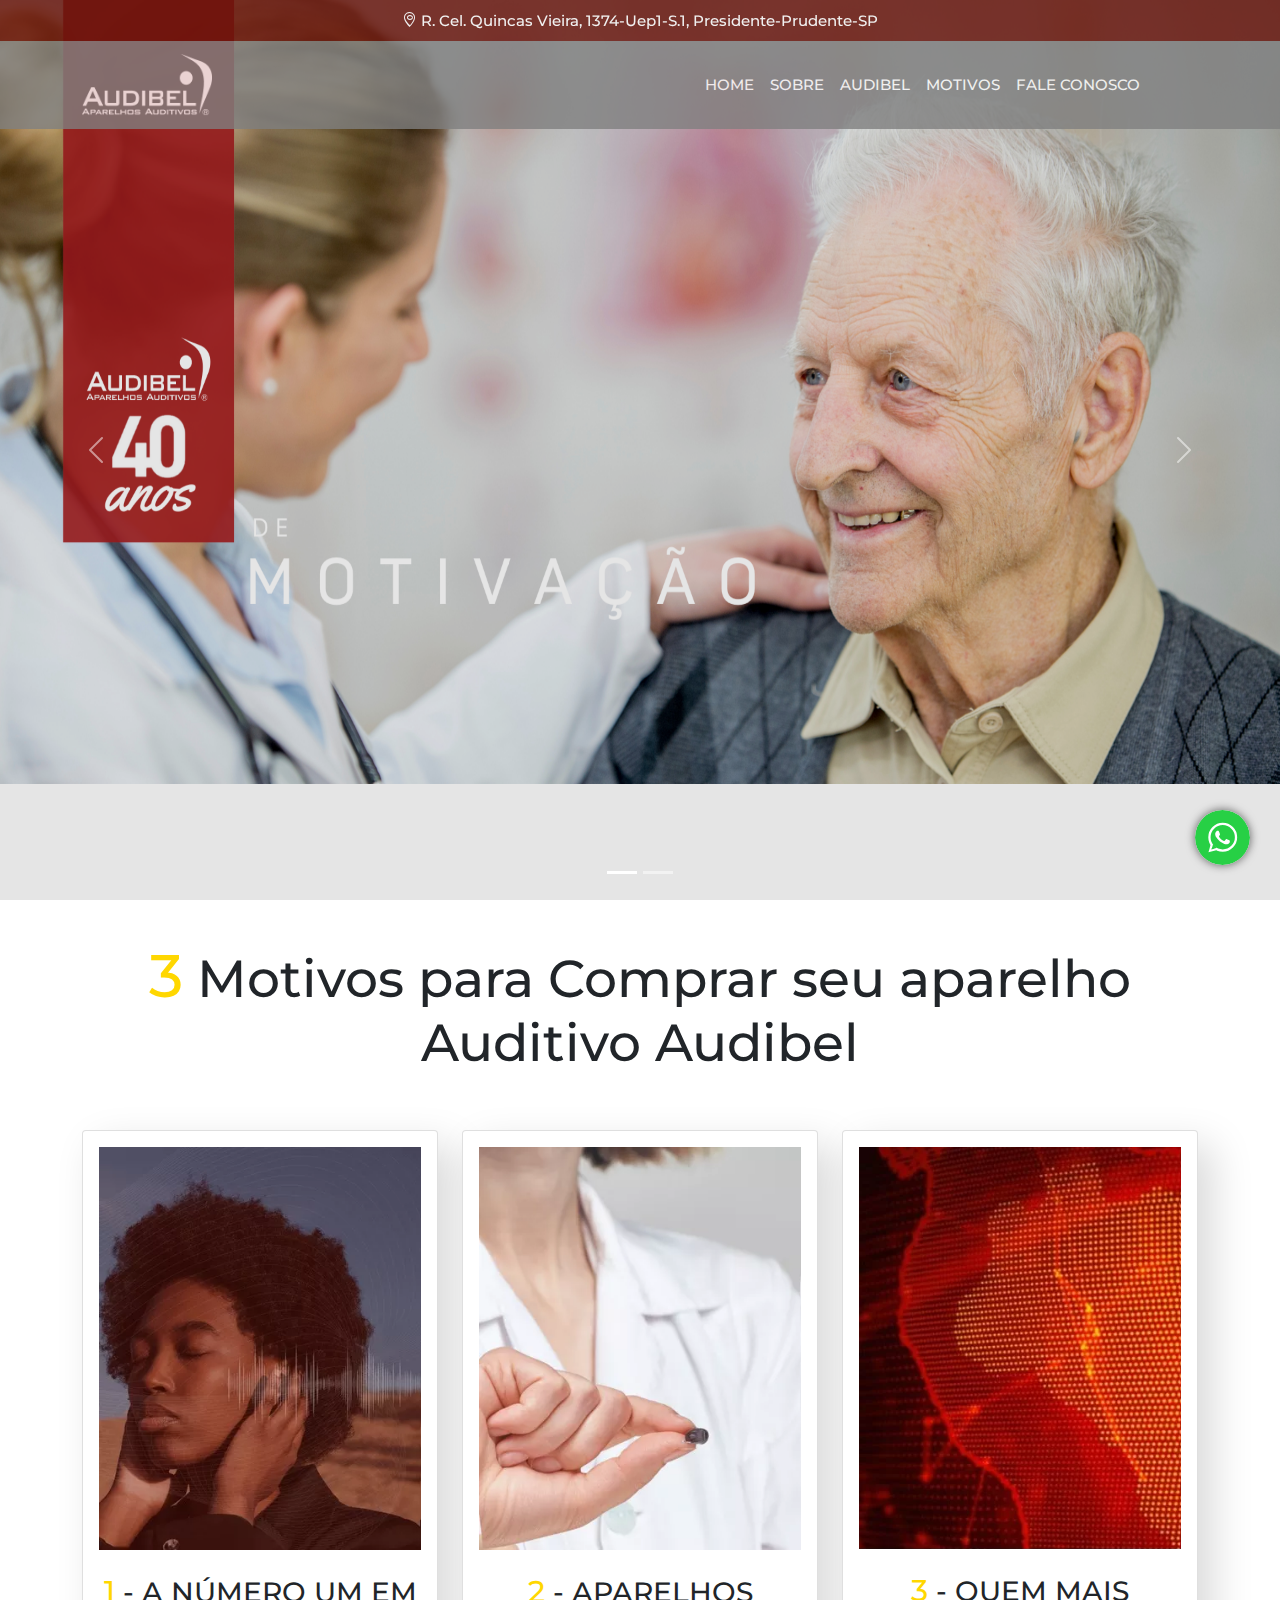
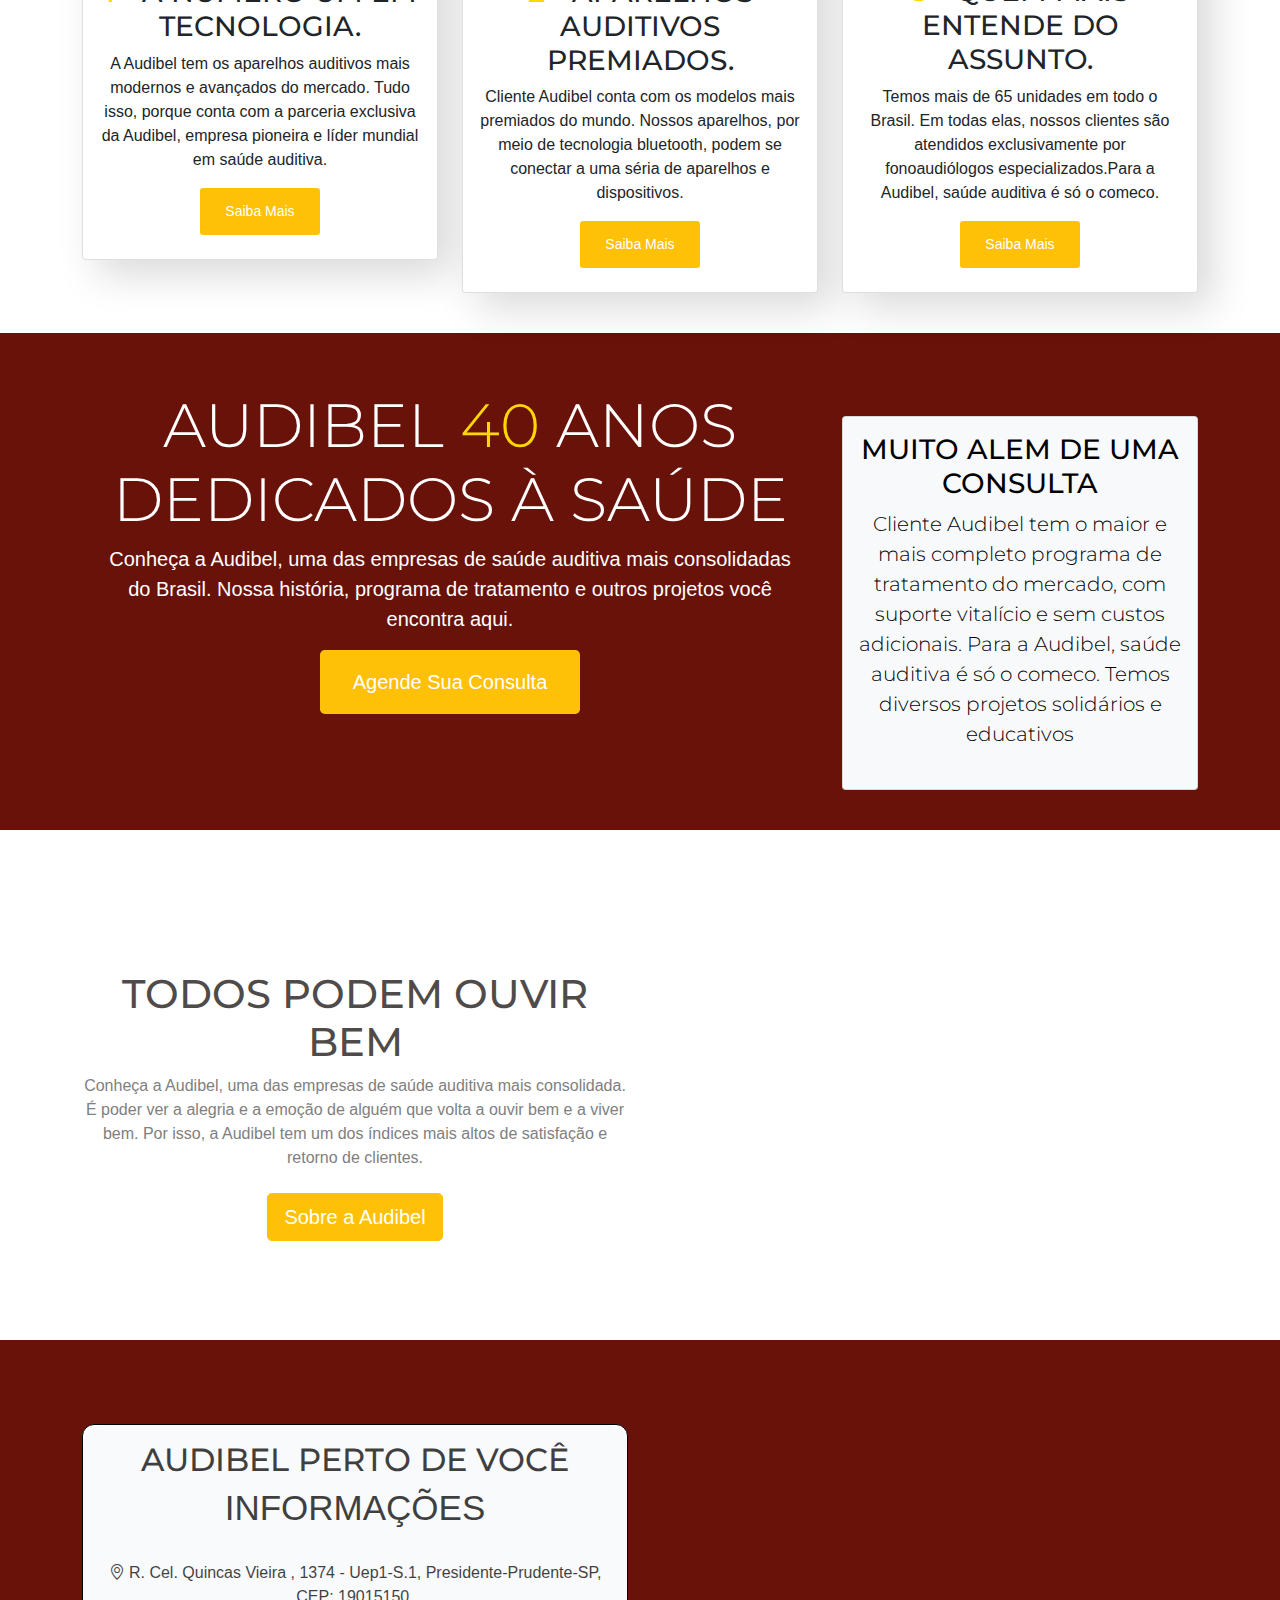
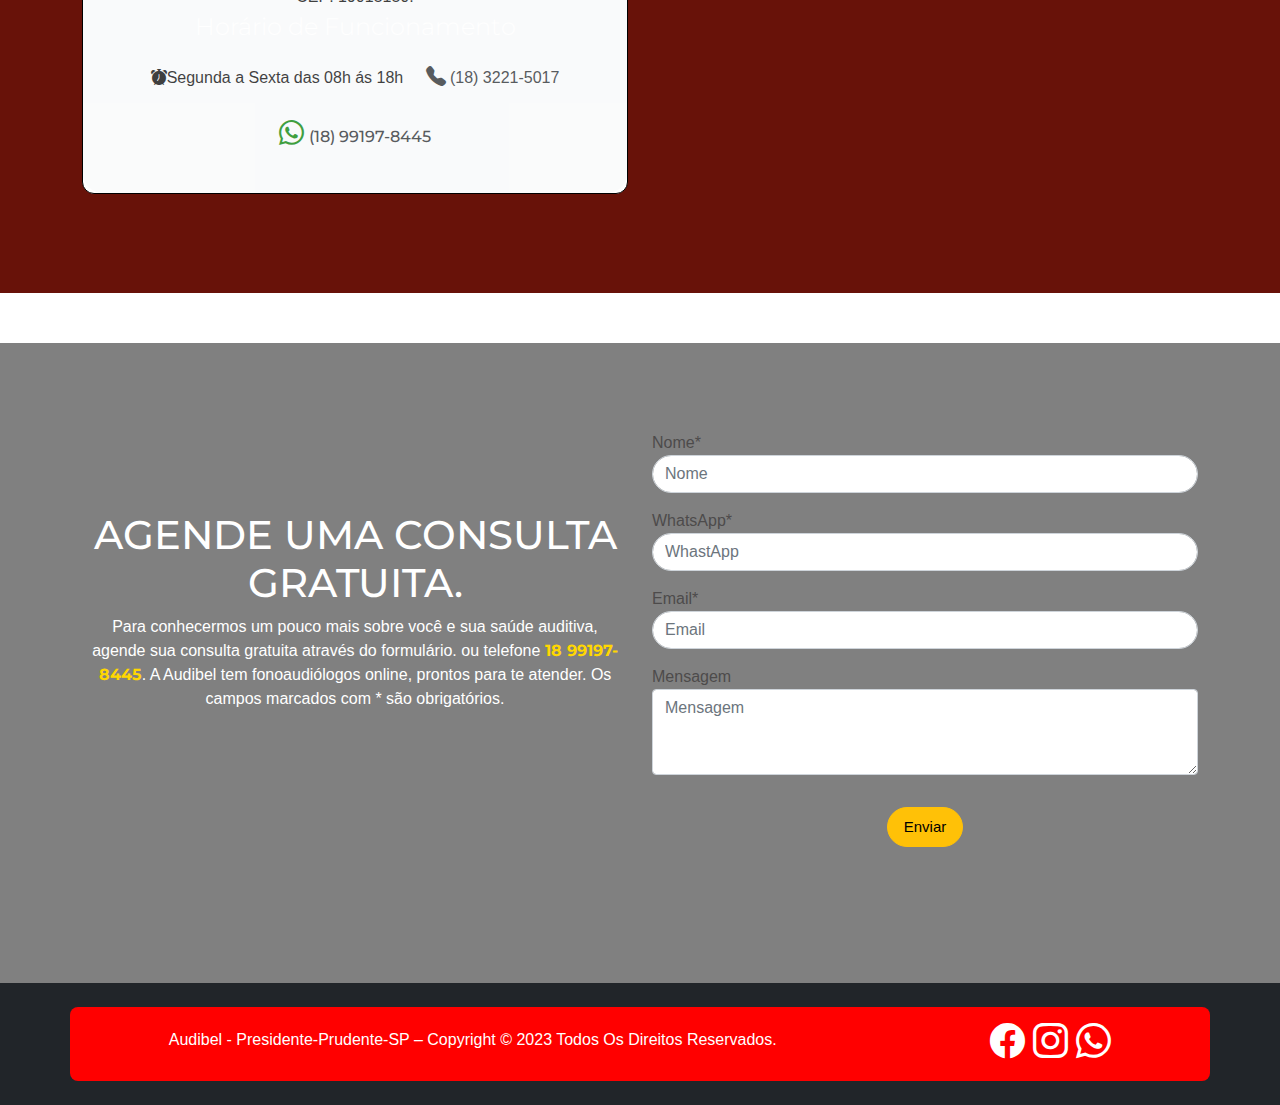
==== index.html @ 016dcfb3 "Add files via upload" ====
<!DOCTYPE html>
<html lang="pt_BR">
<!--divinectorweb.com-->

<head>
  <meta charset="UTF-8">
  <meta http-equiv="X-UA-Compatible" content="IE=edge">
  <meta name="viewport" content="width=device-width, initial-scale=1.0">
  <meta name="description"
    content="Audibel Aparelhos Auditivos de Qualidade, LandinPage para saber mais sobre a Audibel">
  <title>Audibel</title>

  <link rel="icon" style="height: 30px; width: 30px;" alt="logo-audibel" type="image/png" href="img/logo-1.png - Editado (1).png"/>

  <!-- All CSS -->
  <link href="css/bootstrap.min.css" rel="stylesheet">
  <link rel="stylesheet" rel="preconnect"
    href="https://cdn.jsdelivr.net/npm/bootstrap-icons@1.7.2/font/bootstrap-icons.css">
  <link rel="stylesheet" href="css/style.css">
  <link rel="stylesheet" rel="preload"
    href="https://fonts.googleapis.com/css2?family=Montserrat:wght@400;500;700&display=swap'">

</head>

<body>
  <nav id="menu2" class="navbar navbar-expand-lg   container-fluid fixed-top  "
    style="background-color: #681209; color:white">

    <h4 class="bi bi-geo-alt"> R. Cel. Quincas Vieira, 1374-Uep1-S.1, Presidente-Prudente-SP</h4>
  </nav>

  <nav class="navbar navbar-expand-lg navbar-light fixed-top " id="menu" style="margin-top: 41px;">

    <div class="container">
      <a class="navbar-brand" href="#"><span><img src="img/logo-1.png.webp"  alt="logo-audibel"
            style="width: 130px; height: 61.5px;"></span></a>
      <button style="color:gray" class="navbar-toggler  border-0" type="button" data-bs-toggle="collapse"
        data-bs-target="#navbarSupportedContent" aria-controls="navbarSupportedContent" aria-expanded="false"
        aria-label="Toggle navigation ">
        <span class="navbar-toggler-icon"></span>
      </button>


      <div class="collapse navbar-collapse" id="navbarSupportedContent">

        <ul class="navbar-nav ms-auto mb-2 mb-lg-0 ">

          <li class="nav-item">
            <a class="nav-link" href="#">Home</a>
          </li>
          <li class="nav-item">
            <a class="nav-link" href="#about">Sobre</a>
          </li>
          <li class="nav-item">
            <a class="nav-link" href="#services">Audibel</a>
          </li>
          <li class="nav-item">
            <a class="nav-link" href="#portifolio">Motivos</a>
          </li>
          <li class="nav-item">
            <a class="nav-link" href="#contact">Fale Conosco</a>
          </li>

        </ul>
      </div>
    </div>
  </nav>


  <div id="carouselExampleIndicators" class="carousel slide" data-bs-ride="carousel">
    <div class="carousel-indicators">
      <button type="button" data-bs-target="#carouselExampleIndicators" data-bs-slide-to="0" class="active"
        aria-current="true" aria-label="Slide 1"></button>
      <button type="button" data-bs-target="#carouselExampleIndicators" data-bs-slide-to="1"
        aria-label="Slide 2"></button>

    </div>
    <div class="carousel-inner">
      <div class="carousel-item active ">
        <img src="img/Banner40anos2.png" class="d-block w-100 " alt="banner-40-anos" style="width: 1423; height: 784px;">
        <div class="carousel-caption ">

        </div>

      </div>
      <div class="carousel-item ">
        <img src="img/AD7 RIC LI.png" class="d-block w-100 " alt="Audibel">
        <div class="carousel-caption">
          <h2 class="text-justify  ">APARELHOS AUDITIVOS MODERNO</h2>
          <p class="text-justify">Em Presidente-Prudente-SP</p>
          <p class="text-justify ">Com tecnologia premium, a Audibel oferece aparelhos auditivos para
            todos os estilos,
            com diversos modelos para tratamento de zumbidos e perda auditiva.</p>
          <p class=" text-right"><a href="#about" class="btn btn-warning  mt-3" style="color:#ffffffe8">Saiba mais</a></p>
        </div>
      </div>
    </div>

    <button class="carousel-control-prev" type="button" data-bs-target="#carouselExampleIndicators"
      data-bs-slide="prev">
      <span class="carousel-control-prev-icon" aria-hidden="true"></span>
      <span class="visually-hidden">Previous</span>
    </button>
    <button class="carousel-control-next" type="button" data-bs-target="#carouselExampleIndicators"
      data-bs-slide="next">
      <span class="carousel-control-next-icon" aria-hidden="true"></span>
      <span class="visually-hidden">Next</span>
    </button>
  </div>

  <!--  carrousel versao mobile -->
  <div id="carouselExampleSlidesOnly" class="carousel slide" data-bs-ride="carousel" style="display: none;">
    <div class="carousel-inner">
      <div class="carousel-item active">
        <img src="img/40-anos-audibel.jpg.webp" class="d-block w-100" alt="40 anos audibel">
      </div>
      <div class="carousel-item">
        <img src="img/40-anos-audibel.jpg.webp" class="d-block w-100" alt="40 anos audibel">
      </div>
      <div class="carousel-item">
        <img src="img/40-anos-audibel.jpg.webp" class="d-block w-100" alt="40 anos audibel">
      </div>
    </div>
  </div>

  <section id="portifolio" class="portfolio section-padding">
    <div class="container">
      <div class="row">
        <div class="col-md-12">
          <div class="section-header text-center pb-5">
            <h1 style="font-size: 52px;"> <span>3</span> Motivos para Comprar seu
              aparelho Auditivo Audibel</h1>

          </div>
        </div>
      </div>
      <div class="row">
        <div class="col-12 col-md-12 col-lg-4">
          <div class="card text-light text-center bg-white pb-2">
            <div class="card-body text-dark">
              <div class="img-area mb-4">
                <img src="img/numero1-em-tecnologia.jpg.webp" class="img-fluid" alt="Número 1 em tecnologia">
              </div>
              <h3 class="card-title"><span>1</span> - A NÚMERO UM EM TECNOLOGIA.
              </h3>
              <p>A Audibel tem os aparelhos auditivos mais modernos e avançados do mercado. Tudo isso,
                porque conta com a parceria exclusiva da Audibel, empresa pioneira e líder mundial em saúde auditiva.
              </p>
              <button class="btn bg-warning text-dark btn-sm"><a class="nav-link " style="color:#FFF"
                  href="#contact">Saiba
                  Mais</a></button>
            </div>
          </div>
        </div>
        <div class="col-12 col-md-12 col-lg-4">
          <div class="card text-light text-center bg-white pb-2">
            <div class="card-body text-dark">
              <div class="img-area mb-4">
                <img src="img/premiados.jpg.webp" class="img-fluid" alt="Aparelhos premiados">
              </div>
              <h3 class="card-title"><span>2</span> - APARELHOS AUDITIVOS
                PREMIADOS.</h3>
              <p>Cliente Audibel conta com os modelos mais premiados do mundo. Nossos aparelhos, por meio
                de tecnologia bluetooth, podem se conectar a uma séria de aparelhos e dispositivos.</p>
              <button class="btn bg-warning text-dark btn-sm" alt="Saiba-mais"><a class="nav-link" style="color:#FFF"
                  href="#contact">Saiba
                  Mais</a></button>
            </div>
          </div>
        </div>

        <div class="col-12 col-md-12 col-lg-4">
          <div class="card text-light text-center bg-white pb-2">
            <div class="card-body text-dark">
              <div class="img-area mb-4">
                <img src="img/quem-mais-entende-do-assunto.jpg.webp" class="img-fluid"
                  alt="Quem mais entende do assunto">
              </div>
              <h3 class="card-title"><span>3</span> - QUEM MAIS ENTENDE DO
                ASSUNTO.</h3>
              <p>Temos mais de 65 unidades em todo o Brasil. Em todas elas, nossos clientes são atendidos
                exclusivamente por fonoaudiólogos especializados.Para a Audibel, saúde auditiva é só o comeco.</p>
              <button class="btn bg-warning text-dark btn-sm"><a class="nav-link" alt="Saiba-mais" style="color:#FFF"
                  href="#contact">Saiba
                  Mais</a></button>
            </div>
          </div>
        </div>
      </div>
    </div>
  </section>

  <section class="services section-padding" id="services" style="background-color:#681209;">
    <div class="container">

      <div class="row">
        <div class="col-12 col-md-12 col-lg-8">
          <div class="card text-red text-center  border-0">
            <div class="card-body " style="background-color: #681209;align-items: center;" >

              <h1 class="lead">AUDIBEL
                <span>40</span> ANOS DEDICADOS À SAÚDE
              </h1>
              <p>Conheça a Audibel, uma das empresas de saúde auditiva mais
                consolidadas do Brasil. Nossa história, programa
                de tratamento e outros projetos você encontra aqui.</p>
              <button class="btn bg-warning text-dark  btn-lg" alt="Agende-sua-consulta"><a style="color:white"
                  class="nav-link" href="#contact">Agende Sua Consulta</a></button>
            </div>
          </div>
        </div>
        <div class="col-12 col-md-12 col-lg-4" style="margin-top: 43px;">
          <div class="card text-black text-center bg-light pb-2">
            <div class="card-body">
              <h3 class="card-title" style="color:black; font-weight: 500;">MUITO ALEM DE UMA CONSULTA</h3>
              <p class="lead" style="color:black">Cliente Audibel tem o maior e mais completo programa de tratamento do
                mercado,
                com suporte vitalício e sem custos adicionais. Para a Audibel, saúde auditiva é só o comeco.
                Temos diversos projetos solidários e educativos
              </p>
            </div>
          </div>
        </div>

      </div>
    </div>
  </section>

  <!-- about section starts -->
  <section id="about" class="about section-padding">
    <div class="container ">

      <div class="row">
        <div class="col-lg-6 col-md-12 col-12">
          <div class="about-text text-center">
            <h1 style="color:#504b4b;">TODOS PODEM OUVIR BEM</h1>
            <p style="color:gray;">Conheça a Audibel, uma das empresas de saúde auditiva mais consolidada. É poder ver a
              alegria e a emoção de alguém que volta a ouvir bem e a viver bem. Por isso, a Audibel tem um dos índices
              mais altos de satisfação e retorno de clientes.</p>
            <button class="btn "><a style="color:white" href="#" class="btn btn-warning btn-lg">Sobre a Audibel</a></button>
          </div>
        </div>
        <div class="col-lg-6 col-md-12 col-12">
          <div class="ratio ratio-16x9">
            <iframe  width="400" height="600" src="https://www.youtube.com/embed/g78sGVKvtx4"
              title="Video_Audibel" frameborder="0"
              allow="accelerometer; autoplay; clipboard-write; encrypted-media; gyroscope; picture-in-picture; web-share"
              allowfullscreen></iframe>
          </div>

        </div>
      </div>
    </div>
    

  </section>
  <section class="services section-padding" id="services"  style="background-color: #681209;opacity:1;margin-bottom: 50px;">
    <div class="container ">

      <div class="row ">
        <div class="col-12 col-md-12 col-lg-6">
          <div class="card  text-center  border-1" style="border-radius: 12px;border: 4px solid black; margin-top: 44PX;">
            <div class="card-body border-0 bg-light opacity-75" style="border-radius: 20px;">
              <h3 class="lead" style="font-size: 32px;color:#000;font-weight:500;">AUDIBEL PERTO DE VOCÊ</h3>
              <h1 class="lead" style=" font-size:35px; color:#000; font-weight:400">
                INFORMAÇÕES</h1><br>


              <span class="bi bi-geo-alt" style="color:#000; font-size:16px;">  R. Cel. Quincas Vieira
                , 1374 - Uep1-S.1, Presidente-Prudente-SP, CEP:&nbsp19015150.
              </span>
              <p  class="lead"style="font-size: 24px;color:#FFF">Horário de Funcionamento</p>
              <span class="bi bi-alarm-fill" style="color:#000; font-size:16px; gap: 10px;">Segunda a Sexta das 08h ás
                18h</span>

                 <!-- dando espaço em branco entre o endereço e o telefone -->
                &nbsp &nbsp
              
              <i class="bi bi-telephone-fill" style="font-size:20px;"></i> (18) 3221-5017
              <div style="text-align: center;"><br>
              
                  <a class="bi bi-whatsapp" 
                    href="https://api.whatsapp.com/send?phone=5518991978445&amp;text=Ol%C3%A1,%20vim%20do%20site,%20quero%20mais%20informa%C3%A7%C3%B5es%20sobre%20como%20agendar%20minha%20consulta."
                    style="color:green; font-weight: bold; font-size: 25px;" target="_blank" aria-label="Numero-whats"></a> <span style="font-weight: 500;font-size: px;">(18) 99197-8445</span>
              </div><br>
            </div>
          </div>
        </div>
        <div class="col-12 col-md-12 col-lg-6 ">

          <iframe src="https://www.google.com/maps/embed?pb=!1m18!1m12!1m3!1d3696.179293055522!2d-51.392634724550746!3d-22.11913871019728!2m3!1f0!2f0!3f0!3m2!1i1024!2i768!4f13.1!3m3!1m2!1s0x9493f44ac1602f5d%3A0x6b54326c8c02b0c9!2sR.%20Cel.%20Quincas%20Vieira%2C%201374%20-%20Vila%20Ocidental%2C%20Pres.%20Prudente%20-%20SP%2C%2019015-220!5e0!3m2!1sen!2sbr!4v1683729857571!5m2!1sen!2sbr" width="600" height="450" style="border:0;" allowfullscreen="" loading="lazy" referrerpolicy="no-referrer-when-downgrade" "></iframe>
        </div>
      </div>

    </div>
    </div>
  </section>

  <section id="contact" class="contact section-padding " style="background-color:gray">
    <div class="container mt-5 mb-5">
      <div class="row">

        <div class="col-12 col-md-12 col-lg-6">
          <div class="section-header text-center pb-5" style="color:#FFF">
            <h2 style="font-size: 40px; margin-top: 80px;">AGENDE UMA
              CONSULTA GRATUITA.</h2>

            <p>Para conhecermos um pouco mais sobre você e sua saúde auditiva, <br>agende sua consulta gratuita através
              do formulário.
              ou telefone <span style="color: gold;font-weight: bold;">18 99197-8445</span>. A Audibel tem fonoaudiólogos online, prontos para te atender.

              Os campos marcados com * são obrigatórios.</p><br>
            
        </div>
        </div>
        <div class="col-12 col-md-12 col-lg-6">
          <div class="section-header text-center pb-5" style="color:#FFF">
           
            <form target="/contact"  action="https://formsubmit.co/fernando.neves@audibelweb.com.br"  method="POST" p-4 m-auto>
              <div class="row">
                <div class="col-md-12">
                  <div class="mb-3">
                    <label style="float:left" for="Name">Nome*</label>      
                    <input name="name" class="form-control" placeholder="Nome" required="" type="text" required>
                    
                  </div>
                </div>
                <div class="col-md-12">
                  <div class="mb-3">
                    <label style="float:left" for="Name">WhatsApp*</label>              
                    <input name="number" class="form-control" placeholder="WhastApp" required="" type="number" required>
                  </div>
                </div>
                  <div class="mb-3">
                    <label style="float:left" for="Name">Email*</label>                  
                    <input name="email" class="form-control" placeholder="Email" required type="email">
                  </div>
                </div>
                <div class="col-md-12">
                  <div class="mb-3">
                    <label style="float:left" for="Name">Mensagem</label> 
                    <textarea name="message"class="form-control" placeholder="Mensagem"  rows="3"></textarea>
                  </div>
                </div>

                <button style="border-radius: 25px;font-size:15px"class="btn btn-warning  btn-block mt-3 btn-lg" type="submit">Enviar</button>
                <input type="hidden" name="_subject" value="Novo Contato!" />
                <input type="text" name="_honey" style="display: none;" />
                <input type="hidden" name="_captcha" value="false" />
                              
              </div>
                        
            </form>

        
          </div>
        </div>
      </div>

    </div>
  </section>
  <!-- contact ends -->
  <!-- footer starts -->
  <footer class="bg-dark p-4 ">
    <div class="container p-2 opacity-70" style="background-color: red; border-radius: 8px;">
      <p class="text-white">Audibel - Presidente-Prudente-SP – Copyright © 2023 Todos Os Direitos Reservados.</p>

      <ul style="display: flex; gap: 8px;">
        <li><a class="bi bi-facebook" href="https://www.facebook.com/audibelbrasil/?locale=pt_BR" target="_blank"
            aria-label="facebook" alt="facebook-audibel"></a>
        </li>
        <li> <a class="bi bi-instagram" href="https://www.instagram.com/audibel.oficial/" target="_blank"
            alt="instagram-audibel" aria-label="instagram"></a></a></li>
        <li> <a class="bi bi-whatsapp"
            href="https://api.whatsapp.com/send?phone=5518991978445&amp;text=Ol%C3%A1,%20vim%20do%20site,%20quero%20mais%20informa%C3%A7%C3%B5es%20sobre%20como%20agendar%20minha%20consulta."
            target="_blank" alt="whatsApp-audibel" aria-label="whats-app"></a> </a></li>
      </ul>

    </div>
  </footer>

  <!-- START Widget WhastApp hospedagemwordpresspro -->
  <div class="whatsbutton">
    <a href="https://api.whatsapp.com/send?phone=5518991978445&9&text=%20Olá%20gostaria%20de%20mais%20informações%20sobre%20a%20Audibel"
      class="bt-whatsApp" target="_blank" alt="botao-whats-app" aria-label="whats-app"
      style="right:25px; position:fixed;width:60px;height:60px;bottom:40px;z-index:100;">
      <img
        src="[data-uri]"
        alt="" width="55px">
    </a>
  </div>

  <!-- All Js -->
  <script src="js/bootstrap.bundle.min.js"></script>
  <script src="https://ajax.googleapis.com/ajax/libs/jquery/3.6.1/jquery.min.js"></script>
  

  <script src="js/script.js"></script>


</body>

</html>




<!--for getting the form download the code from download button-->
---- css/style.css ----
@import url('https://fonts.googleapis.com/css2?family=Montserrat:wght@400;500;700&display=swap');

@font-face {
	font-family: 'Montserrat';
	font-style: normal;
	font-weight: 400;
	src: local('Montserrat Regular'), local('Montserrat-Regular'),
		url('https://fonts.googleapis.com/css2?family=Montserrat:wght@400;500;700&display=swap') format('woff2');
	font-display: swap;
}

* {
	font-family: 'Montserrat', sans-serif;
	margin: 0;
	padding: 0;
	
}

input{
	border-radius: 20px !important;
}
label{
	color:#4d4b4b
}
body {
	background: #FFF;
}

#fixo {
	position: absolute;
}

.navbar {
	background-color: gray;
	opacity: 0.8
}

.card-blog{
	display: flex;
	justify-content: space-around;
}
#menu2 {
	opacity: 0.9.5;
	height: 41px;
}

.navbar h4 {
	color: #FFF;
	font-size: 15px;
	text-align: center;
	padding: 1em;
	position: absolute;
	top: 50%;
	left: 50%;
	margin-right: -50%;
	transform: translate(-50%, -50%)
}

.carousel-caption h2 {
	color: #891819;
	font-weight: 500;
	margin-left: 500px;
	font-size: 23px;
}

.carousel-caption p {
	color: #FFF;
	text-shadow: 1px 1px 2px black;
	font-size: large !important;
	margin-left: 450px !important;
}

.carousel-caption p a {
	color: #FFF;
}

#portifolio h1 span {
	color: gold !important;
	font-size: 60px !important;
	font-weight: 500;
}

.card-body h3 span {
	color: gold;
	font-size: 30px;
}

#services .card-body h1 {
	font-size: 61px;
	color: #FFF;
}

#services .card-body h1 span {
	color: gold;
}

#services .card-body p {
	font-size: 20px;
	color: #FFF;
}


#WhatsMobile button {
	background-color: green;
	border-radius: 10px;

}

.btn a {
	color: white
}

.fixed {
	display: block;
	position: fixed;
	z-index: 9;
	background-color: gray;
	opacity: 1;
}


.section-padding {
	padding: 40px 0;
}

.carousel-item {
	height: 100vh;
	min-height: 300px;
	object-fit: cover;
}

h5 {
	padding-left: 50px;
}

.carousel-caption {
	bottom: 210px;
	z-index: 2;
	float: right;
	margin-bottom: auto;

}

.carousel-caption h5 {
	font-size: 35px;
	text-transform: uppercase;
	letter-spacing: 2px;
	margin-top: 25px;
}

.carousel-caption p {
	width: 60%;
	margin: auto;
	font-size: 15px;
	line-height: 1.9;
}

.carousel-inner:before {
	content: '';
	position: absolute;
	width: 100%;
	height: 100%;
	top: 0;
	left: 0;
	background: rgba(0, 0, 0, 0.1);
	z-index: 1;
}

.navbar .getstarted {
	margin-left: 30px;
	border-radius: 4px;
	font-weight: 400;
	color: rd;
	text-decoration: none;
	padding: .5rem 1rem;
	line-height: 2.3;
}

.navbar-nav a {
	font-size: 15px;
	text-transform: uppercase;
	font-weight: 500;
}

#navbarSupportedContent {
	margin-right: 50px;
}


.container #navbarSupportedContent ul li a {
	color: #fff;
}

.container #navbarSupportedContent ul li a:hover {
	color: #D3242C;
	font-weight: bold;
}

.navbar-light .navbar-brand {
	color: #000;
	font-size: 25px;
	text-transform: uppercase;
	font-weight: bold;
	letter-spacing: 2px;

}

.navbar-light .navbar-brand:focus,
.navbar-light .navbar-brand:hover {
	color: #000;
}

.navbar-light .navbar-nav .nav-link {
	color: #000;
}

.navbar-light .navbar-nav .nav-link:focus,
.navbar-light .navbar-nav .nav-link:hover {
	color: #000;
}

.w-100 {
	height: 100vh;
}

.navbar-toggler {
	padding: 1px 5px;
	font-size: 18px;
	line-height: 0.3;
}

.portfolio .card {
	box-shadow: 15px 15px 40px rgba(0, 0, 0, 0.15);
}

.team .card {
	box-shadow: 15px 15px 40px rgba(0, 0, 0, 0.15);
}

.services .card-body i {
	font-size: 50px;
}

.services iframe {
	margin-bottom: 50px;
	
}

.team .card-body i {
	font-size: 20px;
}

#about .container {
	height: 430px;
}

.container iframe {
	height: 371px;
	border-radius: 13px;
	margin-top: 45PX;
}

.about-text {
	margin-top: 100px;
}



footer .container {
	display: flex;
	justify-content: space-around;
	align-items: center;

	text-align: center;
}

footer p {
	margin-top: 8px;
	text-align: center;
}

footer .container a {
	font-size: 35px;
	color: white;

}

footer ul {
	display: flex;
	gap: 9px;
	list-style: none;
	margin-bottom: 5px;
}


footer .bi-facebook:hover {
	color: rgb(77, 176, 209);
	font-weight: bold;
}

footer .bi-instagram:hover {
	color: rgb(212, 49, 212);
	font-weight: bold;
}

footer .bi-whatsapp:hover {
	color: rgb(49, 212, 84);
	font-weight: bold;
}

button:hover {
	transform: scale(1.1);
	transition: all 0.5s;
}

.whatsbutton a img:hover {
	transform: scale(1.2);
	transition: all 0.5s;
}

.whatsbutton a img {
	box-shadow: 0 0 10px rgba(0, 0, 0, 0.1);
	-webkit-box-shadow: 0 0 10px rgba(0, 0, 0, 0.6);
	border-radius: 30px;

}

.whatsapp-icon.svg {
	font-size: 15px;
}

#robbu-whatsapp-button:hover {
	transform: scale(1.1);
	transition: all 0.5s;
}

.whatsbutton a img {
	margin-top: 10px;
}

.card-body img {
	transition: all 0.5s;
	cursor: pointer;
}

img:hover {
	-webkit-filter: drop-shadow(15px 10px 5px rgba(0, 0, 0, .5));
	filter: drop-shadow(15px 10px 5px rgba(0, 0, 0, .5));
}

/*Responsividade da pagina*/

@media only screen and (min-width: 768px) and (max-width: 991px) {
	#navbarSupportedContent ul {
		display: flex !important;
	}

	.carousel-caption {
		bottom: 370px;
	}

	.carousel-caption p {
		width: 100%;
	}

	.card {
		margin-bottom: 30px;
	}

	.img-area img {
		width: 100%;
	}

	.container iframe {
		height: 80%;
	}

	#about .container {
		height: 630px;
	}
	.about-text{
		margin-bottom: 30px;
	}

	#about{
		margin-bottom: 50px;
	}

	.carousel-img {
		width: 50px;
		height: 50px;
		background-size: cover;

	}

	#carouselExampleIndicators {
		display: none;
	}

	#carouselExampleSlidesOnly {
		display: inline !important;
	}

	.carousel-item {
		height: 93vh;
		min-height: 300px;
		object-fit: cover;
	}

	a img {
		width: 50px;
		margin-left: 10px;
		margin-top: 30px;
	}

	#services iframe {
		width: 680px;
	}

	#menu2 h4 {
		opacity: none;
		font-size: 15px;
		margin-top: 1px;
	}

	#navbarSupportedContent {

		margin-left: 60px;
	}
}

@media only screen and (max-width: 767px) {
	.navbar-nav {
		text-align: center;
	}

	.carousel-caption {
		bottom: 125px;
	}

	.carousel-caption h5 {
		font-size: 17px;
	}

	.carousel-caption a {
		padding: 10px 15px;
		font-size: 15px;
	}

	.carousel-caption p {
		width: 100%;
		line-height: 1.6;
		font-size: 12px;
	}

	.about-text {
		padding-top: 10px;
	}

	.card {
		margin-bottom: 10px;
	}

	.container iframe {
		height: 80%;
		

	}

	#about .container {
		height: 550px;
	}

	#about {
		margin-bottom: 120px;
	}
    .about-text{
		margin-bottom: 70px;
	}

	nav .navbar-toggler {
		margin-right: 10px;

	}

	.carousel-item {
		height: 91vh;
		min-height: 300px;
		object-fit: cover;
	}

	.carousel-item img {

		object-fit: fit;

	}

	iframe {
		width: 300px;
		height: 300px;
	}

	#carouselExampleIndicators {
		display: none;
	}

	#carouselExampleSlidesOnly {
		display: inline !important;
	}

	footer .container a {
		font-size: 16px !important;
		gap: 8px;
	}

	#services iframe {
		width: 330px;
		
	}

	hr {
		display: none;
	}

	.navbar li button {
		display: none;
	}

	.whatsbutton a img {
		width: 45px;
		margin-top: 30px;
		margin-left: 17px;
	}

	br {
		display: none;
	}

	#menu2 h4 {
		opacity: none;

		font-size: 10px;
		margin-top: 1px;
	}

	#menu2 {
		height: 41px;
	}

	#navbarSupportedContent {

		margin-right: 220px;
	}

	.card-blog{
		display: block;
	}


}
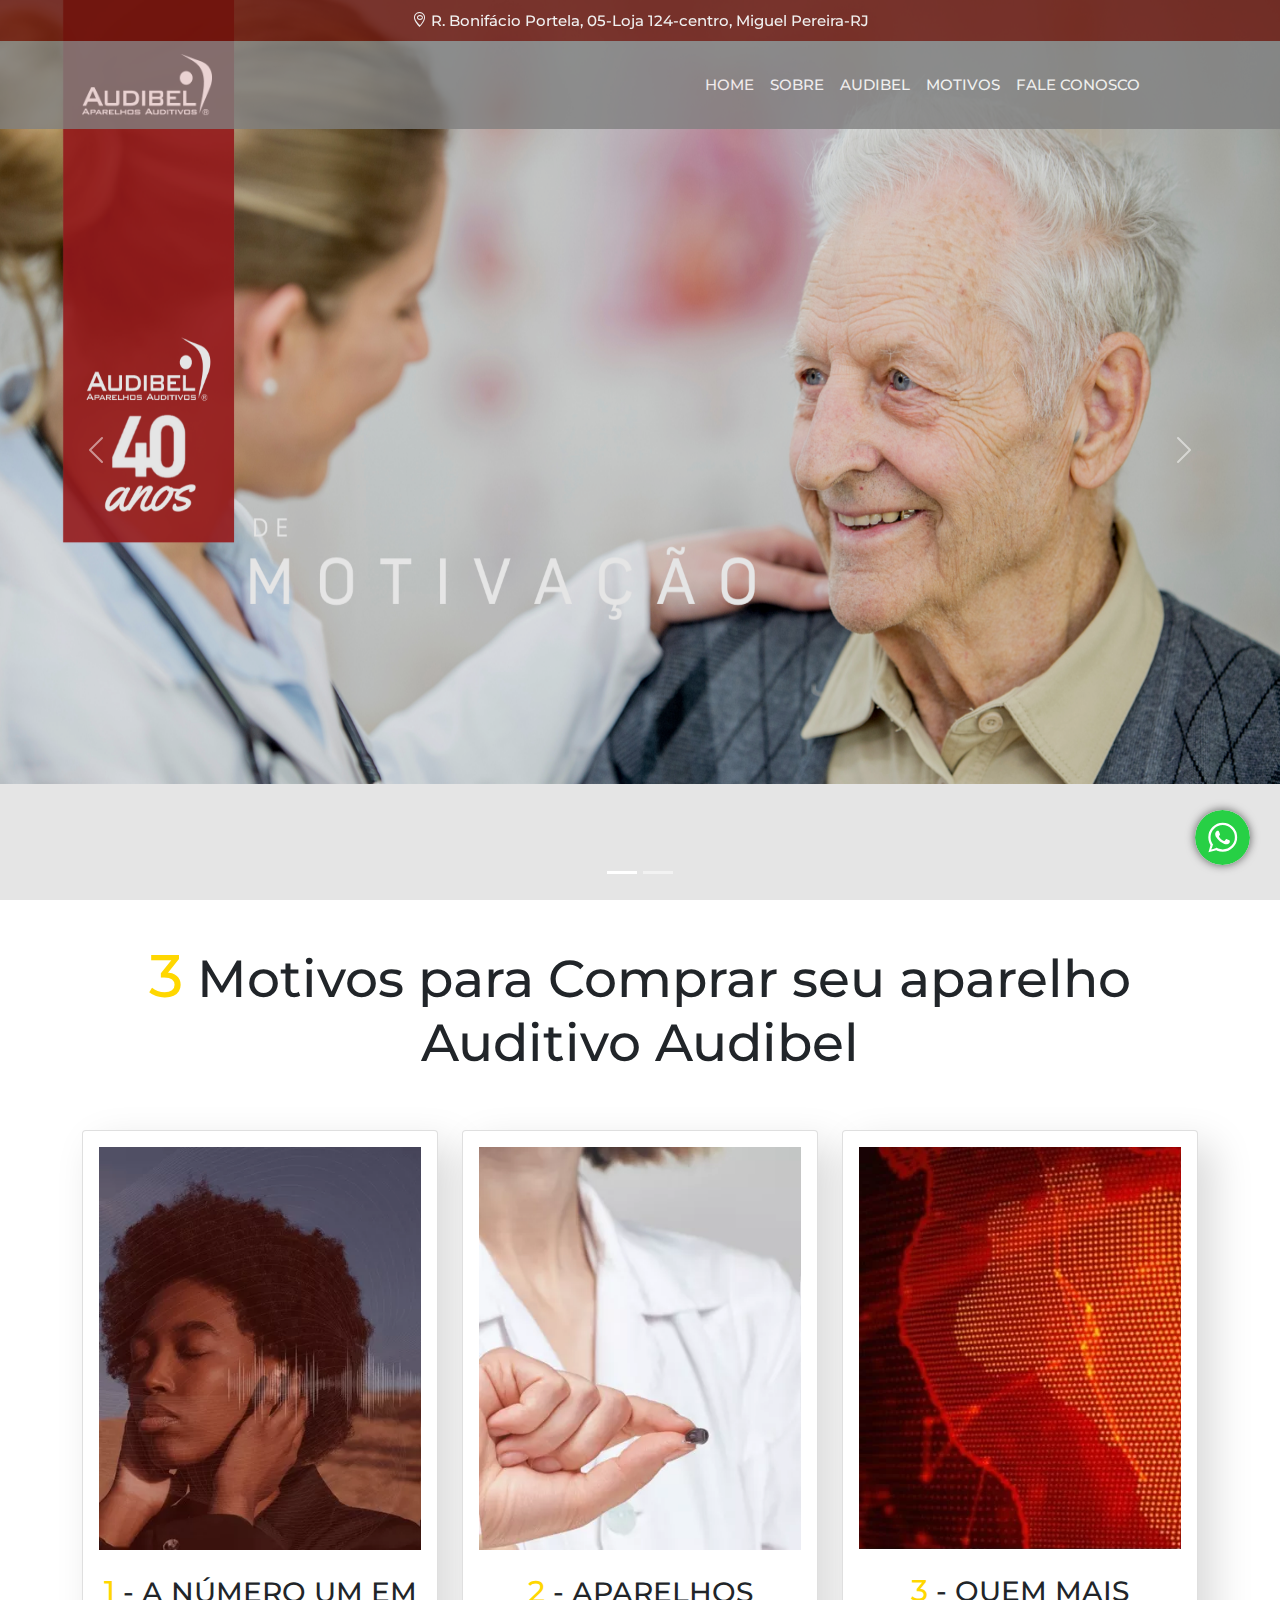
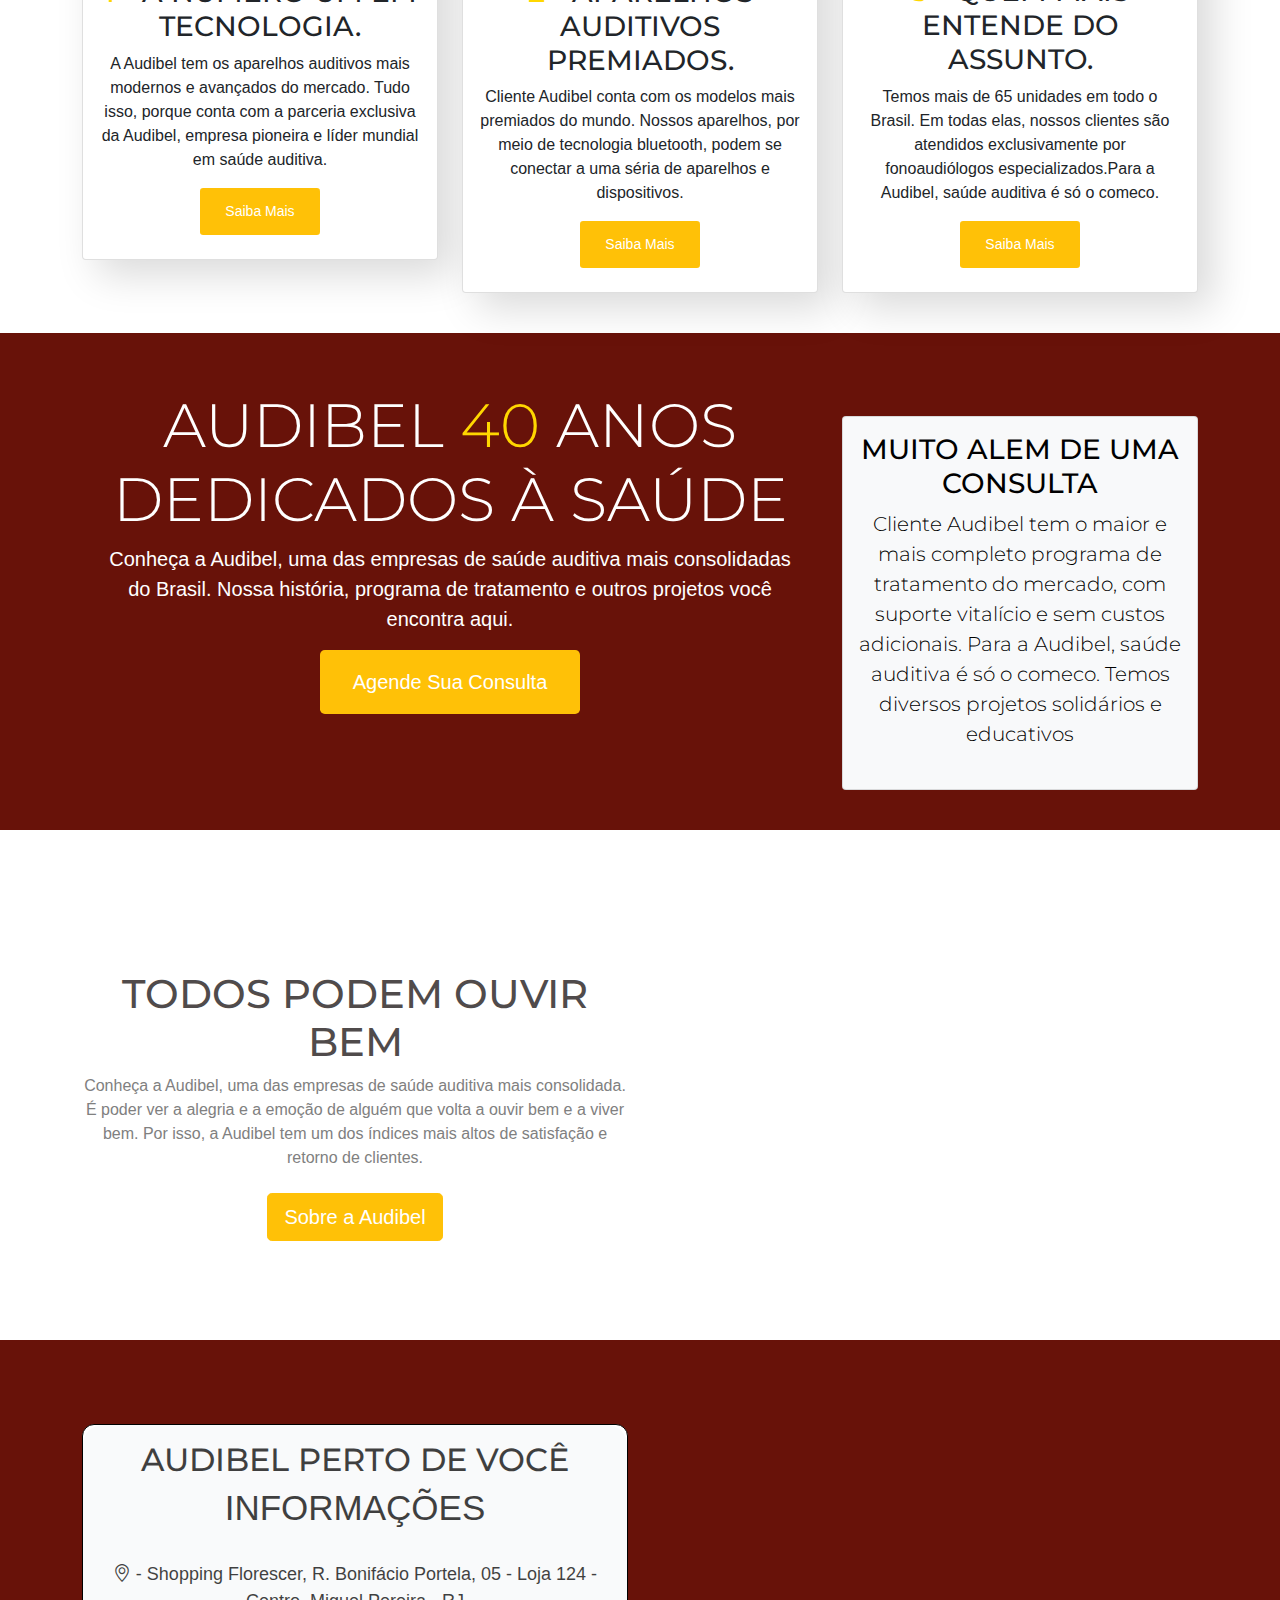
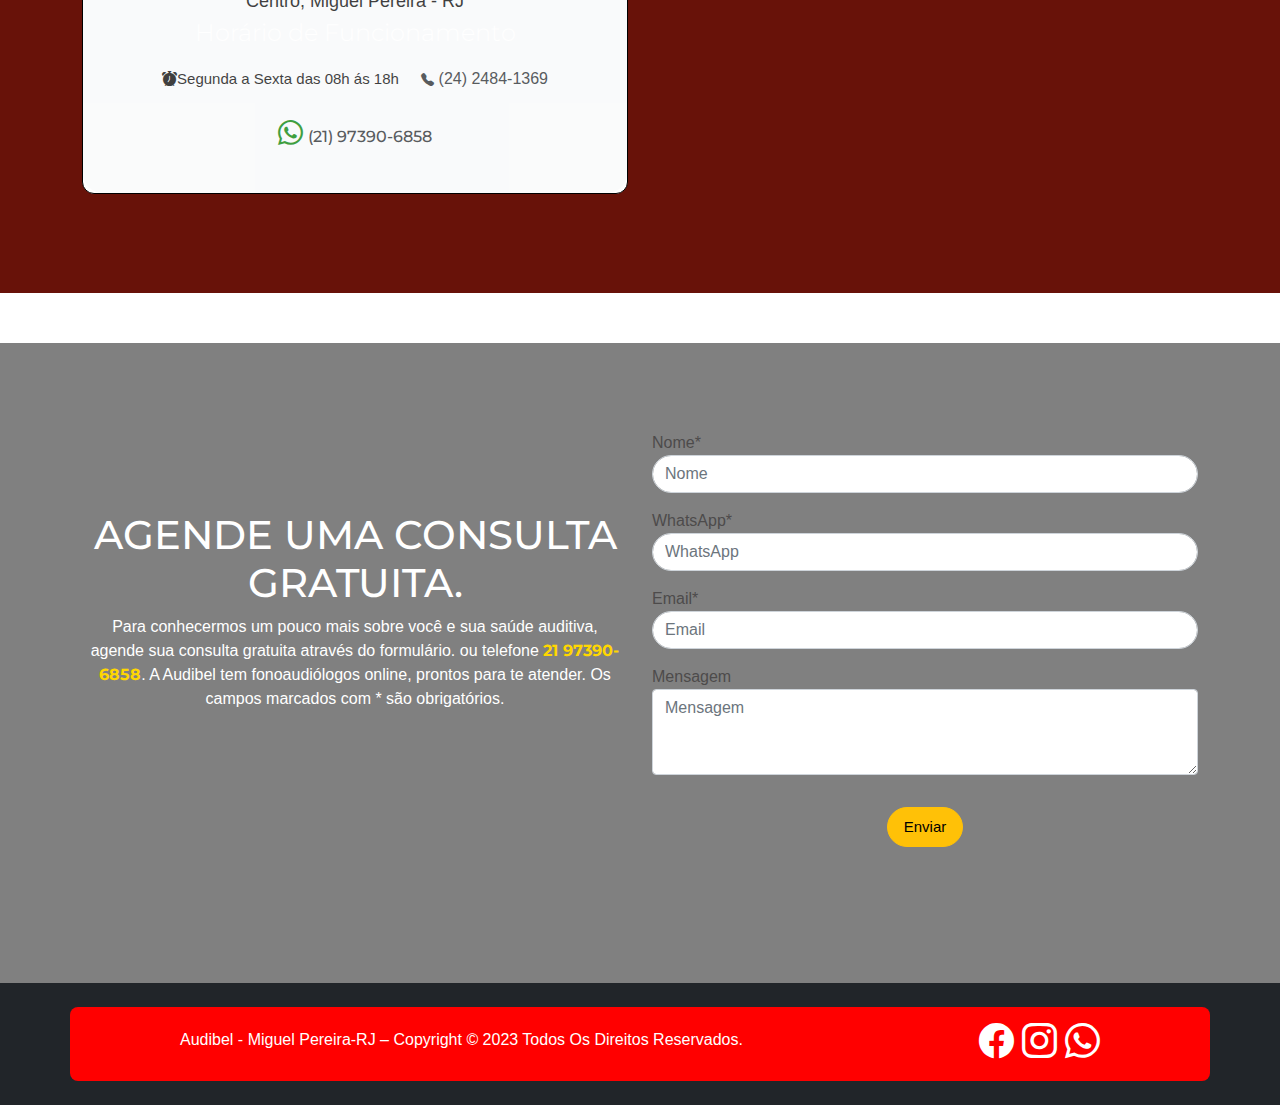
==== commit 370c65cc: "Add files via upload" ====
--- a/index.html
+++ b/index.html
@@ -26,7 +26,7 @@
   <nav id="menu2" class="navbar navbar-expand-lg   container-fluid fixed-top  "
     style="background-color: #681209; color:white">
 
-    <h4 class="bi bi-geo-alt"> R. Cel. Quincas Vieira, 1374-Uep1-S.1, Presidente-Prudente-SP</h4>
+    <h4 class="bi bi-geo-alt"> R. Bonifácio Portela, 05-Loja 124-centro, Miguel Pereira-RJ</h4>
   </nav>
 
   <nav class="navbar navbar-expand-lg navbar-light fixed-top " id="menu" style="margin-top: 41px;">
@@ -87,7 +87,7 @@
         <img src="img/AD7 RIC LI.png" class="d-block w-100 " alt="Audibel">
         <div class="carousel-caption">
           <h2 class="text-justify  ">APARELHOS AUDITIVOS MODERNO</h2>
-          <p class="text-justify">Em Presidente-Prudente-SP</p>
+          <p class="text-justify">Em Miguel Pereira-RJ</p>
           <p class="text-justify ">Com tecnologia premium, a Audibel oferece aparelhos auditivos para
             todos os estilos,
             com diversos modelos para tratamento de zumbidos e perda auditiva.</p>
@@ -112,12 +112,6 @@
   <div id="carouselExampleSlidesOnly" class="carousel slide" data-bs-ride="carousel" style="display: none;">
     <div class="carousel-inner">
       <div class="carousel-item active">
-        <img src="img/40-anos-audibel.jpg.webp" class="d-block w-100" alt="40 anos audibel">
-      </div>
-      <div class="carousel-item">
-        <img src="img/40-anos-audibel.jpg.webp" class="d-block w-100" alt="40 anos audibel">
-      </div>
-      <div class="carousel-item">
         <img src="img/40-anos-audibel.jpg.webp" class="d-block w-100" alt="40 anos audibel">
       </div>
     </div>
@@ -266,29 +260,29 @@
                 INFORMAÇÕES</h1><br>
 
 
-              <span class="bi bi-geo-alt" style="color:#000; font-size:16px;">  R. Cel. Quincas Vieira
-                , 1374 - Uep1-S.1, Presidente-Prudente-SP, CEP:&nbsp19015150.
+              <span class="bi bi-geo-alt" style="color:#000; font-size:18px;"> - Shopping Florescer, R. Bonifácio
+                Portela, 05 - Loja 124 - Centro, Miguel Pereira - RJ
               </span>
               <p  class="lead"style="font-size: 24px;color:#FFF">Horário de Funcionamento</p>
-              <span class="bi bi-alarm-fill" style="color:#000; font-size:16px; gap: 10px;">Segunda a Sexta das 08h ás
+              <span class="bi bi-alarm-fill" style="color:#000; font-size:15px; gap: 10px;">Segunda a Sexta das 08h ás
                 18h</span>
 
                  <!-- dando espaço em branco entre o endereço e o telefone -->
                 &nbsp &nbsp
               
-              <i class="bi bi-telephone-fill" style="font-size:20px;"></i> (18) 3221-5017
+              <i class="bi bi-telephone-fill" style="font-size:13px;"></i> (24) 2484-1369
               <div style="text-align: center;"><br>
               
                   <a class="bi bi-whatsapp" 
-                    href="https://api.whatsapp.com/send?phone=5518991978445&amp;text=Ol%C3%A1,%20vim%20do%20site,%20quero%20mais%20informa%C3%A7%C3%B5es%20sobre%20como%20agendar%20minha%20consulta."
-                    style="color:green; font-weight: bold; font-size: 25px;" target="_blank" aria-label="Numero-whats"></a> <span style="font-weight: 500;font-size: px;">(18) 99197-8445</span>
+                    href="https://api.whatsapp.com/send?phone=5521973906858&amp;text=Ol%C3%A1,%20vim%20do%20site,%20quero%20mais%20informa%C3%A7%C3%B5es%20sobre%20como%20agendar%20minha%20consulta."
+                    style="color:green; font-weight: bold; font-size: 25px;" target="_blank" aria-label="Numero-whats"></a> <span style="font-weight: 500;font-size: px;">(21) 97390-6858</span>
               </div><br>
             </div>
           </div>
         </div>
         <div class="col-12 col-md-12 col-lg-6 ">
 
-          <iframe src="https://www.google.com/maps/embed?pb=!1m18!1m12!1m3!1d3696.179293055522!2d-51.392634724550746!3d-22.11913871019728!2m3!1f0!2f0!3f0!3m2!1i1024!2i768!4f13.1!3m3!1m2!1s0x9493f44ac1602f5d%3A0x6b54326c8c02b0c9!2sR.%20Cel.%20Quincas%20Vieira%2C%201374%20-%20Vila%20Ocidental%2C%20Pres.%20Prudente%20-%20SP%2C%2019015-220!5e0!3m2!1sen!2sbr!4v1683729857571!5m2!1sen!2sbr" width="600" height="450" style="border:0;" allowfullscreen="" loading="lazy" referrerpolicy="no-referrer-when-downgrade" "></iframe>
+          <iframe  src="https://www.google.com/maps/embed?pb=!1m18!1m12!1m3!1d3687.3142178744924!2d-43.47661817432738!3d-22.454823480328578!2m3!1f0!2f0!3f0!3m2!1i1024!2i768!4f13.1!3m3!1m2!1s0x991630788faf3d%3A0xd9cd89397f4561b2!2sAudibel%20Aparelhos%20Auditivos%20-%20Unidade%20Miguel%20Pereira!5e0!3m2!1sen!2sbr!4v1679927640299!5m2!1sen!2sbr" width="585" height="250" style="margin-left: 2%;" allowfullscreen="" loading="lazy" referrerpolicy="no-referrer-when-downgrade"></iframe>
         </div>
       </div>
 
@@ -307,7 +301,7 @@
 
             <p>Para conhecermos um pouco mais sobre você e sua saúde auditiva, <br>agende sua consulta gratuita através
               do formulário.
-              ou telefone <span style="color: gold;font-weight: bold;">18 99197-8445</span>. A Audibel tem fonoaudiólogos online, prontos para te atender.
+              ou telefone <span style="color: gold;font-weight: bold;">21 97390-6858</span>. A Audibel tem fonoaudiólogos online, prontos para te atender.
 
               Os campos marcados com * são obrigatórios.</p><br>
             
@@ -316,19 +310,18 @@
         <div class="col-12 col-md-12 col-lg-6">
           <div class="section-header text-center pb-5" style="color:#FFF">
            
-            <form target="/contact"  action="https://formsubmit.co/fernando.neves@audibelweb.com.br"  method="POST" p-4 m-auto>
+            <form target="/contact"  action="https://formsubmit.co/hguedes_prado@hotmail.com"  method="POST" p-4 m-auto>
               <div class="row">
                 <div class="col-md-12">
                   <div class="mb-3">
                     <label style="float:left" for="Name">Nome*</label>      
                     <input name="name" class="form-control" placeholder="Nome" required="" type="text" required>
-                    
                   </div>
                 </div>
                 <div class="col-md-12">
                   <div class="mb-3">
                     <label style="float:left" for="Name">WhatsApp*</label>              
-                    <input name="number" class="form-control" placeholder="WhastApp" required="" type="number" required>
+                    <input name="number" class="form-control" placeholder="WhatsApp" required="" type="number" required>
                   </div>
                 </div>
                   <div class="mb-3">
@@ -347,6 +340,7 @@
                 <input type="hidden" name="_subject" value="Novo Contato!" />
                 <input type="text" name="_honey" style="display: none;" />
                 <input type="hidden" name="_captcha" value="false" />
+                <input type="hidden" name="_next" value="http://127.0.0.1:5500/agradecimento.html">
                               
               </div>
                         
@@ -363,7 +357,7 @@
   <!-- footer starts -->
   <footer class="bg-dark p-4 ">
     <div class="container p-2 opacity-70" style="background-color: red; border-radius: 8px;">
-      <p class="text-white">Audibel - Presidente-Prudente-SP – Copyright © 2023 Todos Os Direitos Reservados.</p>
+      <p class="text-white">Audibel - Miguel Pereira-RJ – Copyright © 2023 Todos Os Direitos Reservados.</p>
 
       <ul style="display: flex; gap: 8px;">
         <li><a class="bi bi-facebook" href="https://www.facebook.com/audibelbrasil/?locale=pt_BR" target="_blank"
@@ -372,7 +366,7 @@
         <li> <a class="bi bi-instagram" href="https://www.instagram.com/audibel.oficial/" target="_blank"
             alt="instagram-audibel" aria-label="instagram"></a></a></li>
         <li> <a class="bi bi-whatsapp"
-            href="https://api.whatsapp.com/send?phone=5518991978445&amp;text=Ol%C3%A1,%20vim%20do%20site,%20quero%20mais%20informa%C3%A7%C3%B5es%20sobre%20como%20agendar%20minha%20consulta."
+            href="https://api.whatsapp.com/send?phone=5521973906858&amp;text=Ol%C3%A1,%20vim%20do%20site,%20quero%20mais%20informa%C3%A7%C3%B5es%20sobre%20como%20agendar%20minha%20consulta."
             target="_blank" alt="whatsApp-audibel" aria-label="whats-app"></a> </a></li>
       </ul>
 
@@ -381,7 +375,7 @@
 
   <!-- START Widget WhastApp hospedagemwordpresspro -->
   <div class="whatsbutton">
-    <a href="https://api.whatsapp.com/send?phone=5518991978445&9&text=%20Olá%20gostaria%20de%20mais%20informações%20sobre%20a%20Audibel"
+    <a href="https://api.whatsapp.com/send?phone=5521973906858&9&text=%20Olá%20gostaria%20de%20mais%20informações%20sobre%20a%20Audibel"
       class="bt-whatsApp" target="_blank" alt="botao-whats-app" aria-label="whats-app"
       style="right:25px; position:fixed;width:60px;height:60px;bottom:40px;z-index:100;">
       <img
